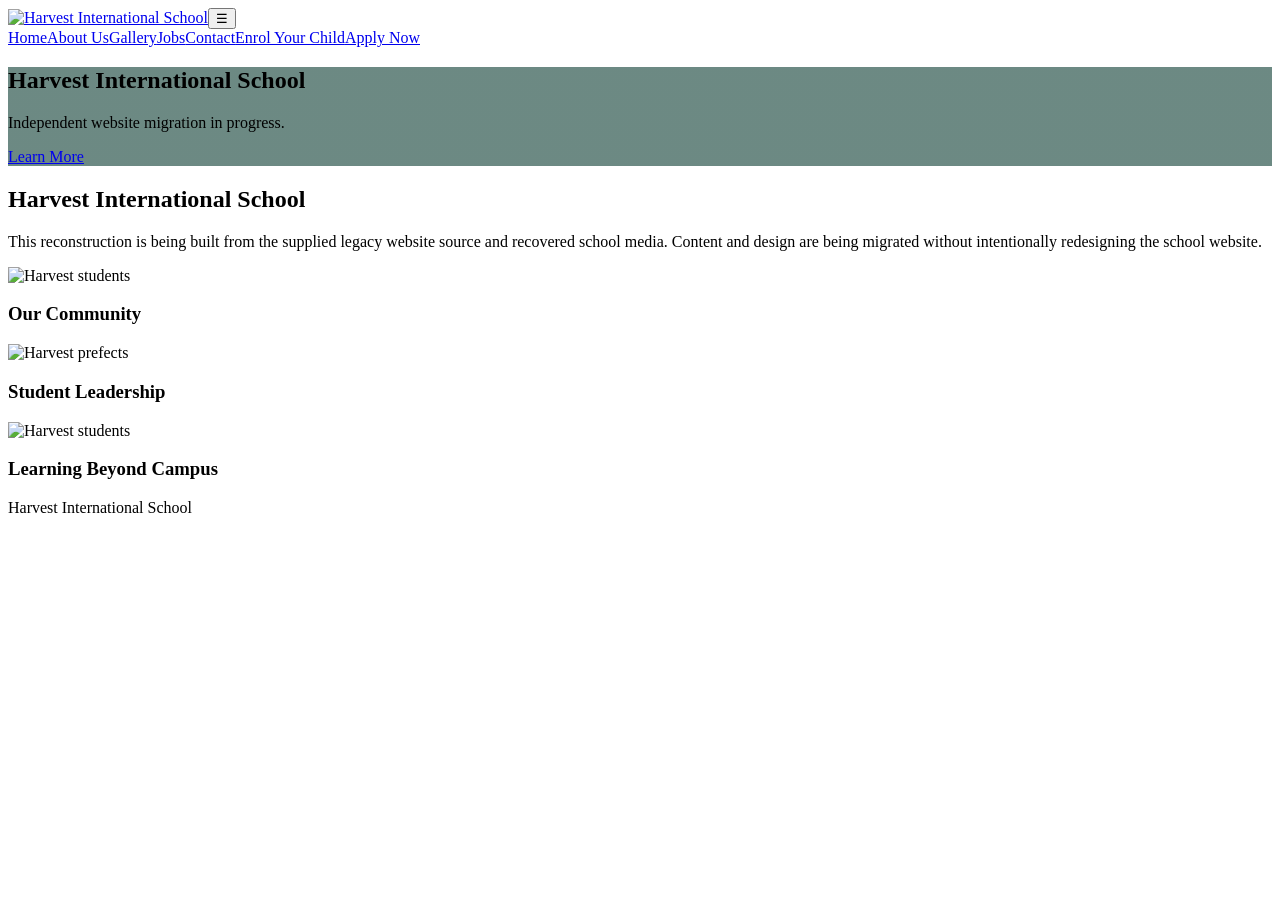
==== index.html @ cc0d9704 "Add migrated home page" ====
<!doctype html>
<html lang="en">
<head>
<meta charset="utf-8"><meta name="viewport" content="width=device-width,initial-scale=1">
<title>Harvest International School</title><link rel="stylesheet" href="assets/site.css">
</head><body>
<header><div class="nav"><a class="brand" href="index.html"><img src="assets/images/HIS_Cambridge+Badge-1920w.png" alt="Harvest International School"></a><button class="mobile-toggle" aria-label="Open menu" onclick="document.querySelector('.links').classList.toggle('open')">☰</button><nav class="links"><a href="index.html">Home</a><a href="about.html">About Us</a><a href="gallery.html">Gallery</a><a href="jobs.html">Jobs</a><a href="contact.html">Contact</a><a href="enrol.html">Enrol Your Child</a><a class="apply" target="_blank" href="https://his.nascorptechnologies.com/gw/gls/onlineAppForms?code=HOnrugANfvABzXkhis">Apply Now</a></nav></div></header>
<section class="hero" style="background-image:linear-gradient(rgba(18,65,55,.62),rgba(18,65,55,.62)),url('assets/images/Slider-10.png')"><div><h1>Harvest International School</h1><p>Independent website migration in progress.</p><a class="button" href="about.html">Learn More</a></div></section>
<section class="section"><h2>Harvest International School</h2><p class="lead">This reconstruction is being built from the supplied legacy website source and recovered school media. Content and design are being migrated without intentionally redesigning the school website.</p><div class="cards"><article><img src="assets/images/IMG_6554+students+praying-1920w.jpg" alt="Harvest students"><h3>Our Community</h3></article><article><img src="assets/images/IMG_6473+all+prefects-1920w.jpg" alt="Harvest prefects"><h3>Student Leadership</h3></article><article><img src="assets/images/HIS+Students+Airport+11-1920w.jpg" alt="Harvest students"><h3>Learning Beyond Campus</h3></article></div></section>
<footer><p>Harvest International School</p></footer><script>document.querySelectorAll('.links a').forEach(a=>a.addEventListener('click',()=>document.querySelector('.links')?.classList.remove('open')));</script></body></html>
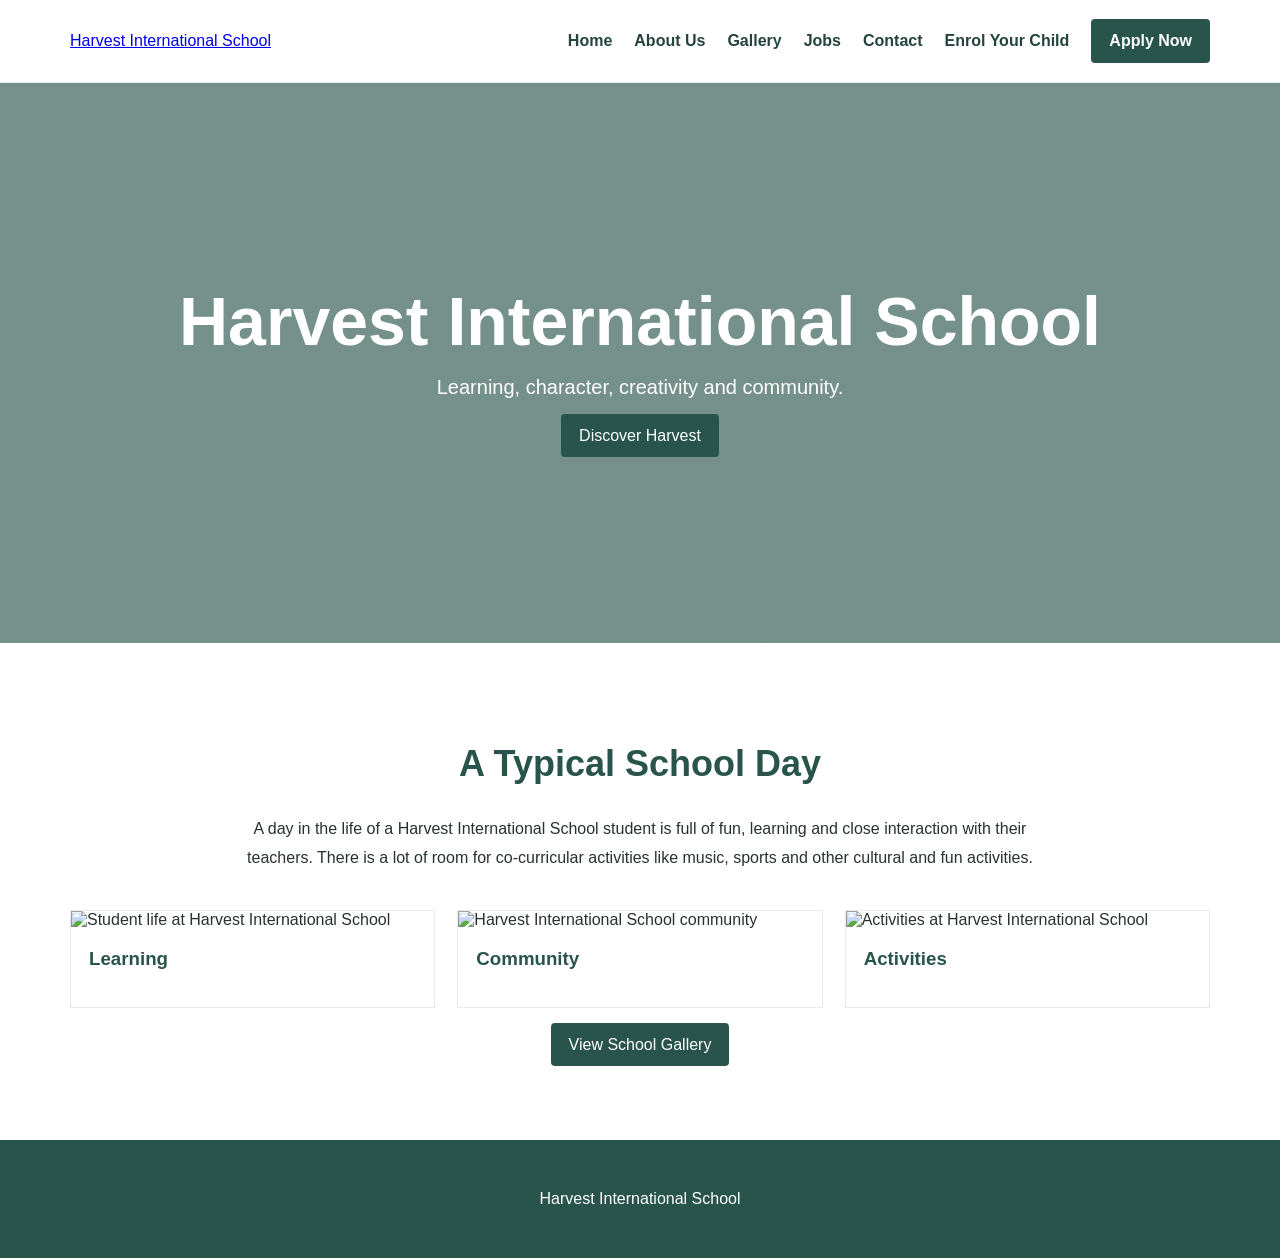
==== commit 2f6fb1c1: "Use recovered Harvest media on homepage" ====
--- a/index.html
+++ b/index.html
@@ -2,9 +2,10 @@
 <html lang="en">
 <head>
 <meta charset="utf-8"><meta name="viewport" content="width=device-width,initial-scale=1">
+<meta name="description" content="Harvest International School — learning, community and student life in Kampala, Uganda.">
 <title>Harvest International School</title><link rel="stylesheet" href="assets/site.css">
 </head><body>
-<header><div class="nav"><a class="brand" href="index.html"><img src="assets/images/HIS_Cambridge+Badge-1920w.png" alt="Harvest International School"></a><button class="mobile-toggle" aria-label="Open menu" onclick="document.querySelector('.links').classList.toggle('open')">☰</button><nav class="links"><a href="index.html">Home</a><a href="about.html">About Us</a><a href="gallery.html">Gallery</a><a href="jobs.html">Jobs</a><a href="contact.html">Contact</a><a href="enrol.html">Enrol Your Child</a><a class="apply" target="_blank" href="https://his.nascorptechnologies.com/gw/gls/onlineAppForms?code=HOnrugANfvABzXkhis">Apply Now</a></nav></div></header>
-<section class="hero" style="background-image:linear-gradient(rgba(18,65,55,.62),rgba(18,65,55,.62)),url('assets/images/Slider-10.png')"><div><h1>Harvest International School</h1><p>Independent website migration in progress.</p><a class="button" href="about.html">Learn More</a></div></section>
-<section class="section"><h2>Harvest International School</h2><p class="lead">This reconstruction is being built from the supplied legacy website source and recovered school media. Content and design are being migrated without intentionally redesigning the school website.</p><div class="cards"><article><img src="assets/images/IMG_6554+students+praying-1920w.jpg" alt="Harvest students"><h3>Our Community</h3></article><article><img src="assets/images/IMG_6473+all+prefects-1920w.jpg" alt="Harvest prefects"><h3>Student Leadership</h3></article><article><img src="assets/images/HIS+Students+Airport+11-1920w.jpg" alt="Harvest students"><h3>Learning Beyond Campus</h3></article></div></section>
+<header><div class="nav"><a class="brand brand-text" href="index.html">Harvest International School</a><button class="mobile-toggle" aria-label="Open menu" onclick="document.querySelector('.links').classList.toggle('open')">☰</button><nav class="links"><a href="index.html">Home</a><a href="about.html">About Us</a><a href="gallery.html">Gallery</a><a href="jobs.html">Jobs</a><a href="contact.html">Contact</a><a href="enrol.html">Enrol Your Child</a><a class="apply" target="_blank" rel="noopener" href="https://his.nascorptechnologies.com/gw/gls/onlineAppForms?code=HOnrugANfvABzXkhis">Apply Now</a></nav></div></header>
+<section class="hero" style="background-image:linear-gradient(rgba(18,65,55,.58),rgba(18,65,55,.58)),url('https://irp.cdn-website.com/749f3d59/dms3rep/multi/DSC_4303.jpg')"><div><h1>Harvest International School</h1><p>Learning, character, creativity and community.</p><a class="button" href="about.html">Discover Harvest</a></div></section>
+<section class="section"><h2>A Typical School Day</h2><p class="lead">A day in the life of a Harvest International School student is full of fun, learning and close interaction with their teachers. There is a lot of room for co-curricular activities like music, sports and other cultural and fun activities.</p><div class="cards"><article><img src="https://irp.cdn-website.com/749f3d59/dms3rep/multi/DSC_3696.jpg" alt="Student life at Harvest International School" loading="lazy"><h3>Learning</h3></article><article><img src="https://irp.cdn-website.com/749f3d59/dms3rep/multi/DSC_4172.jpg" alt="Harvest International School community" loading="lazy"><h3>Community</h3></article><article><img src="https://irp.cdn-website.com/749f3d59/dms3rep/multi/DSC_7693.jpg" alt="Activities at Harvest International School" loading="lazy"><h3>Activities</h3></article></div><p style="text-align:center;margin-top:28px"><a class="button" href="gallery.html">View School Gallery</a></p></section>
 <footer><p>Harvest International School</p></footer><script>document.querySelectorAll('.links a').forEach(a=>a.addEventListener('click',()=>document.querySelector('.links')?.classList.remove('open')));</script></body></html>
--- a/assets/site.css
+++ b/assets/site.css
@@ -0,0 +1 @@
+:root{--green:#28544b;--gold:#af832d;--text:#27332f;--soft:#f5f7f6}*{box-sizing:border-box}body{margin:0;font-family:Arial,Helvetica,sans-serif;color:var(--text);background:#fff}header{background:#fff;border-bottom:1px solid #e7ecea;position:relative;z-index:10}.nav{max-width:1180px;margin:auto;min-height:82px;padding:10px 20px;display:flex;align-items:center;gap:28px}.brand img{width:74px;height:60px;object-fit:contain}.links{display:flex;align-items:center;gap:22px;margin-left:auto}.links a{text-decoration:none;color:#24443d;font-weight:600}.links .apply,.button{background:var(--green);color:#fff;padding:13px 18px;border-radius:4px;text-decoration:none}.hero{min-height:560px;background-position:center;background-size:cover;display:grid;place-items:center;text-align:center;color:#fff;padding:40px 20px}.hero h1{font-size:clamp(38px,6vw,68px);margin:0 0 16px}.hero p{font-size:20px;margin:0 0 28px}.section{max-width:1180px;margin:auto;padding:70px 20px}.section h2{text-align:center;color:var(--green);font-size:36px}.lead{max-width:800px;margin:0 auto 38px;text-align:center;line-height:1.8}.cards{display:grid;grid-template-columns:repeat(3,1fr);gap:22px}.cards article{background:#fff;border:1px solid #e7ecea}.cards img{width:100%;height:260px;object-fit:cover}.cards h3{padding:0 18px 18px;color:var(--green)}footer{background:var(--green);color:#fff;text-align:center;padding:34px 20px}.mobile-toggle{display:none;margin-left:auto;background:transparent;border:1px solid #d8e2df;border-radius:6px;padding:8px 11px;font-size:20px}@media(max-width:800px){.mobile-toggle{display:block}.links{display:none}.links.open{display:flex;position:absolute;left:0;right:0;top:82px;background:white;flex-direction:column;align-items:stretch;padding:18px 20px;border-bottom:1px solid #e6ece9;box-shadow:0 10px 20px rgba(0,0,0,.08)}.links.open a{padding:8px 0}.nav{position:relative}.cards{grid-template-columns:1fr}.hero{min-height:430px}}
